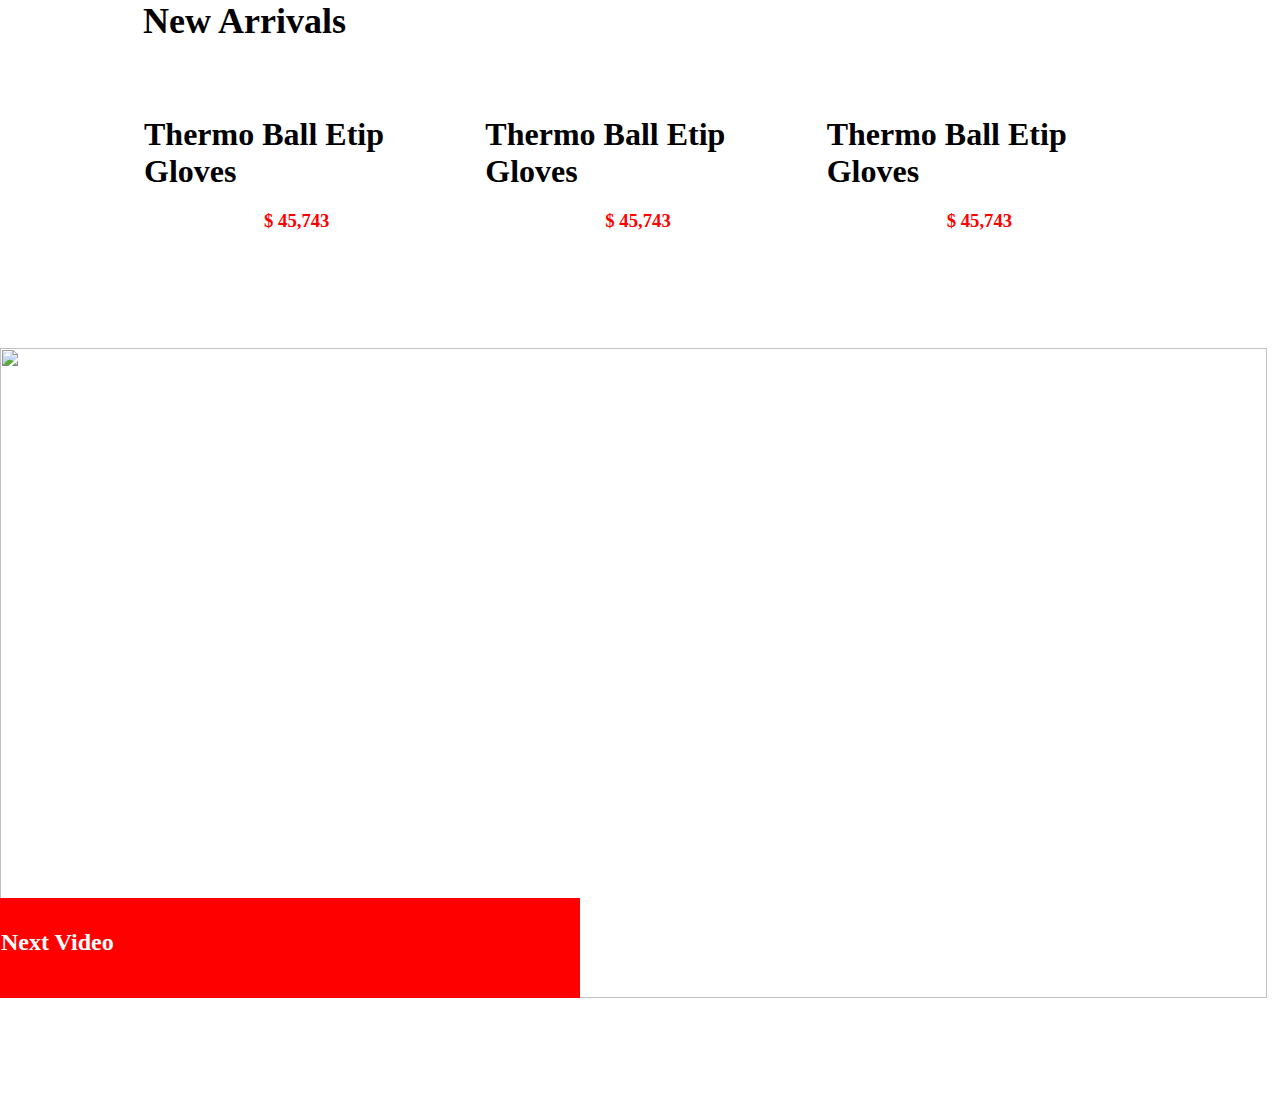
==== assets/html/xadicaa.html @ a2f6dd1e "group task about page" ====
<!DOCTYPE html>
<html lang="en">
<head>
    <meta charset="UTF-8">
    <meta name="viewport" content="width=device-width, initial-scale=1.0">
    <title>Document</title>
    <link rel="stylesheet" href="../css/xadicaa.css">
    <link rel="stylesheet" href="https://cdnjs.cloudflare.com/ajax/libs/font-awesome/6.7.1/css/all.min.css" integrity="sha512-5Hs3dF2AEPkpNAR7UiOHba+lRSJNeM2ECkwxUIxC1Q/FLycGTbNapWXB4tP889k5T5Ju8fs4b1P5z/iB4nMfSQ==" crossorigin="anonymous" referrerpolicy="no-referrer" />
</head>
<body>
    <div class="container">
        <div class="cards">
            <h1 class="text">New Arrivals</h1>
            <div class="row">
                <div class="col-4">
               
            <img class="image" src="https://preview.colorlib.com/theme/timezone/assets/img/gallery/new_product1.png" alt="">
            <h1 class="texts"> Thermo Ball Etip Gloves</h1>
            <h3 class="h3-text">$ 45,743</h3>
                </div>
                <div class="col-4">
                    <img  class="image" src="https://preview.colorlib.com/theme/timezone/assets/img/gallery/new_product2.png" alt="">
                    <h1 class="texts" > Thermo Ball Etip Gloves</h1>
                    <h3 class="h3-text">$ 45,743</h3>
                        </div>
                        <div class="col-4">
                            <img  class="image" src="https://preview.colorlib.com/theme/timezone/assets/img/gallery/new_product3.png" alt="">
                            <h1 class="texts"> Thermo Ball Etip Gloves</h1>
                            <h3 class="h3-text">$ 45,743</h3>
                                </div>
            </div>
        </div>
    </div>




    <div class="cont">
        <div class="about">
            <img class="img-v" src="https://ikincielsaatler.com/wp-content/uploads/2019/12/saat-kasa-capi.jpg" alt="">
             <a href="https://pixabay.com/tr/videos/deniz-g%C3%BCne%C5%9F-manzara-da%C4%9Flar-su-19992/"><i class="fa-brands fa-youtube"></i></a>   
            <a href=""><i class="fa-solid fa-arrow-right"></i></a> 
            <div class="video">
               <h2 class="h2-v">Next Video</h2>
            </div>
             
             
      
        </div>
    </div>
</body>
</html>
---- assets/css/xadicaa.css ----
/* .container {
  max-width: 1200px;
  margin: 0 auto;
} */
* {
    margin: 0;
    padding: 0;
    box-sizing: border-box;
  }
  .container {
    max-width: 80%;
    margin: 0 auto;
  }
  
  .row {
    display: flex;
    flex-wrap: wrap;
  }
  
  .col-1 {
    width: calc(100% / 12 * 1);
    padding: 1rem;
  }
  .col-2 {
    width: calc(100% / 12 * 2);
    padding: 1rem;
  }
  .col-3 {
    width: calc(100% / 12 * 3);
    padding: 1rem;
  }
  .col-4 {
    width: calc(100% / 12 * 4);
    padding: 1rem;
  }
  .col-5 {
    width: calc(100% / 12 * 5);
    padding: 1rem;
  }
  .col-6 {
    width: calc(100% / 12 * 6);
    padding: 1rem;
  }
  .col-7 {
    width: calc(100% / 12 * 7);
    padding: 1rem;
  }
  .col-8 {
    width: calc(100% / 12 * 8);
    padding: 1rem;
  }
  .col-9 {
    width: calc(100% / 12 * 9);
    padding: 1rem;
  }
  .col-10 {
    width: calc(100% / 12 * 10);
    padding: 1rem;
  }
  .col-11 {
    width: calc(100% / 12 * 11);
    padding: 1rem;
  }
  .col-12 {
    width: calc(100% / 12 * 12);
    padding: 1rem;
  }
  
  .p-left-0 {
    padding-left: 0;
  }
  .p-right-0 {
    padding-right: 0;
  }
  
  @media only screen and (max-width: 1023px) {
    .col-md-1 {
      width: calc(100% / 12 * 1);
      padding: 1rem;
    }
    .col-md-2 {
      width: calc(100% / 12 * 2);
      padding: 1rem;
    }
    .col-md-3 {
      width: calc(100% / 12 * 3);
      padding: 1rem;
    }
    .col-md-4 {
      width: calc(100% / 12 * 4);
      padding: 1rem;
    }
    .col-md-5 {
      width: calc(100% / 12 * 5);
      padding: 1rem;
    }
    .col-md-6 {
      width: calc(100% / 12 * 6);
      padding: 1rem;
    }
    .col-md-7 {
      width: calc(100% / 12 * 7);
      padding: 1rem;
    }
    .col-md-8 {
      width: calc(100% / 12 * 8);
      padding: 1rem;
    }
    .col-md-9 {
      width: calc(100% / 12 * 9);
      padding: 1rem;
    }
    .col-md-10 {
      width: calc(100% / 12 * 10);
      padding: 1rem;
    }
    .col-md-11 {
      width: calc(100% / 12 * 11);
      padding: 1rem;
    }
    .col-md-12 {
      width: calc(100% / 12 * 12);
      padding: 1rem;
    }
  
    .p-md-left-0 {
      padding-left: 0;
    }
    .p-md-right-0 {
      padding-right: 0;
    }
  }
  @media only screen and (max-width: 767px) {
    .col-sm-1 {
      width: calc(100% / 12 * 1);
      padding: 1rem;
    }
    .col-sm-2 {
      width: calc(100% / 12 * 2);
      padding: 1rem;
    }
    .col-sm-3 {
      width: calc(100% / 12 * 3);
      padding: 1rem;
    }
    .col-sm-4 {
      width: calc(100% / 12 * 4);
      padding: 1rem;
    }
    .col-sm-5 {
      width: calc(100% / 12 * 5);
      padding: 1rem;
    }
    .col-sm-6 {
      width: calc(100% / 12 * 6);
      padding: 1rem;
    }
    .col-sm-7 {
      width: calc(100% / 12 * 7);
      padding: 1rem;
    }
    .col-sm-8 {
      width: calc(100% / 12 * 8);
      padding: 1rem;
    }
    .col-sm-9 {
      width: calc(100% / 12 * 9);
      padding: 1rem;
    }
    .col-sm-10 {
      width: calc(100% / 12 * 10);
      padding: 1rem;
    }
    .col-sm-11 {
      width: calc(100% / 12 * 11);
      padding: 1rem;
    }
    .col-sm-12 {
      width: calc(100% / 12 * 12);
      padding: 1rem;
    }
  
    .p-sm-left-0 {
      padding-left: 0;
    }
    .p-sm-right-0 {
      padding-right: 0;
    }
  } 
  .h3-text{
    color: red;
    margin-left: 120px;
    margin-top: 20px;
    
  }
  .texts{
    margin-top: 20px;
  }
  .col-4{
    margin-top: 20px;

    
  }
  .text{
    font-size: 36px;
    margin-left: 15px;
  }
   .image:hover{
    transform: scale(1.1);
    

  }
  .image{
    transition: transform 0.3s ease;
    width: 70%;
  }
  .cont{
    width: 100%;
  }
 
  .img-v{
    width: 99.5%;
    height: 650px;
    margin-top: 100px;
    margin-bottom: 100px;
   
  }
  .video{
    border: solid 1px red ;
    background-color: red;
    width: 580px;
    height: 100px;
    position: absolute;

    top:650px;
    color: white;
    
  }
  .about{
 position: relative;
  }
  .fa-solid{
    position: absolute;
    bottom: 160px;
    z-index: 100;
    left: 430px;
    color: white;
    font-size: 20px;
  }
   .h2-v{
    position: absolute;
    top: 30px;
   }

   .fa-brands {
  background-color: transparent;
    font-size: 40px;
    border-radius: 50%;
    position: absolute;
    bottom: 450px;
    z-index: 100;
    right: 1020px;
    color: white;
   }
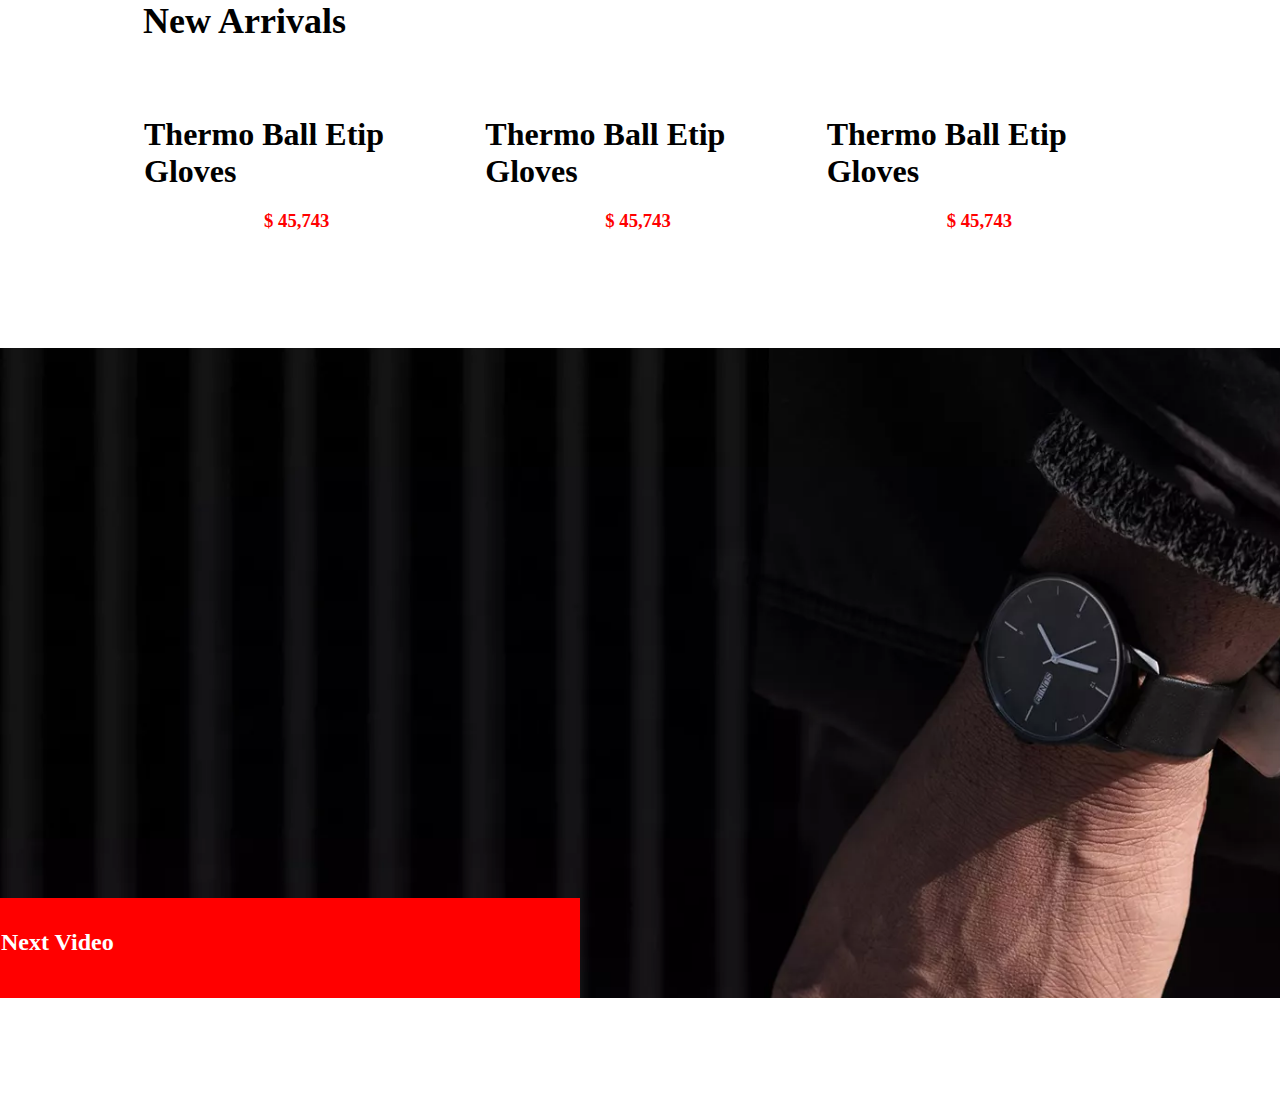
==== commit 1c31668d: "image changed" ====
--- a/assets/html/xadicaa.html
+++ b/assets/html/xadicaa.html
@@ -37,7 +37,7 @@
 
     <div class="cont">
         <div class="about">
-            <img class="img-v" src="https://ikincielsaatler.com/wp-content/uploads/2019/12/saat-kasa-capi.jpg" alt="">
+            <img class="img-v" src="../images/sectin_bg1.png.webp" alt="">
              <a href="https://pixabay.com/tr/videos/deniz-g%C3%BCne%C5%9F-manzara-da%C4%9Flar-su-19992/"><i class="fa-brands fa-youtube"></i></a>   
             <a href=""><i class="fa-solid fa-arrow-right"></i></a> 
             <div class="video">
--- a/assets/css/xadicaa.css
+++ b/assets/css/xadicaa.css
@@ -239,6 +239,11 @@
   .about{
  position: relative;
   }
+
+  .about img{
+    width: 100%;
+    object-fit: cover;
+  }
   .fa-solid{
     position: absolute;
     bottom: 160px;
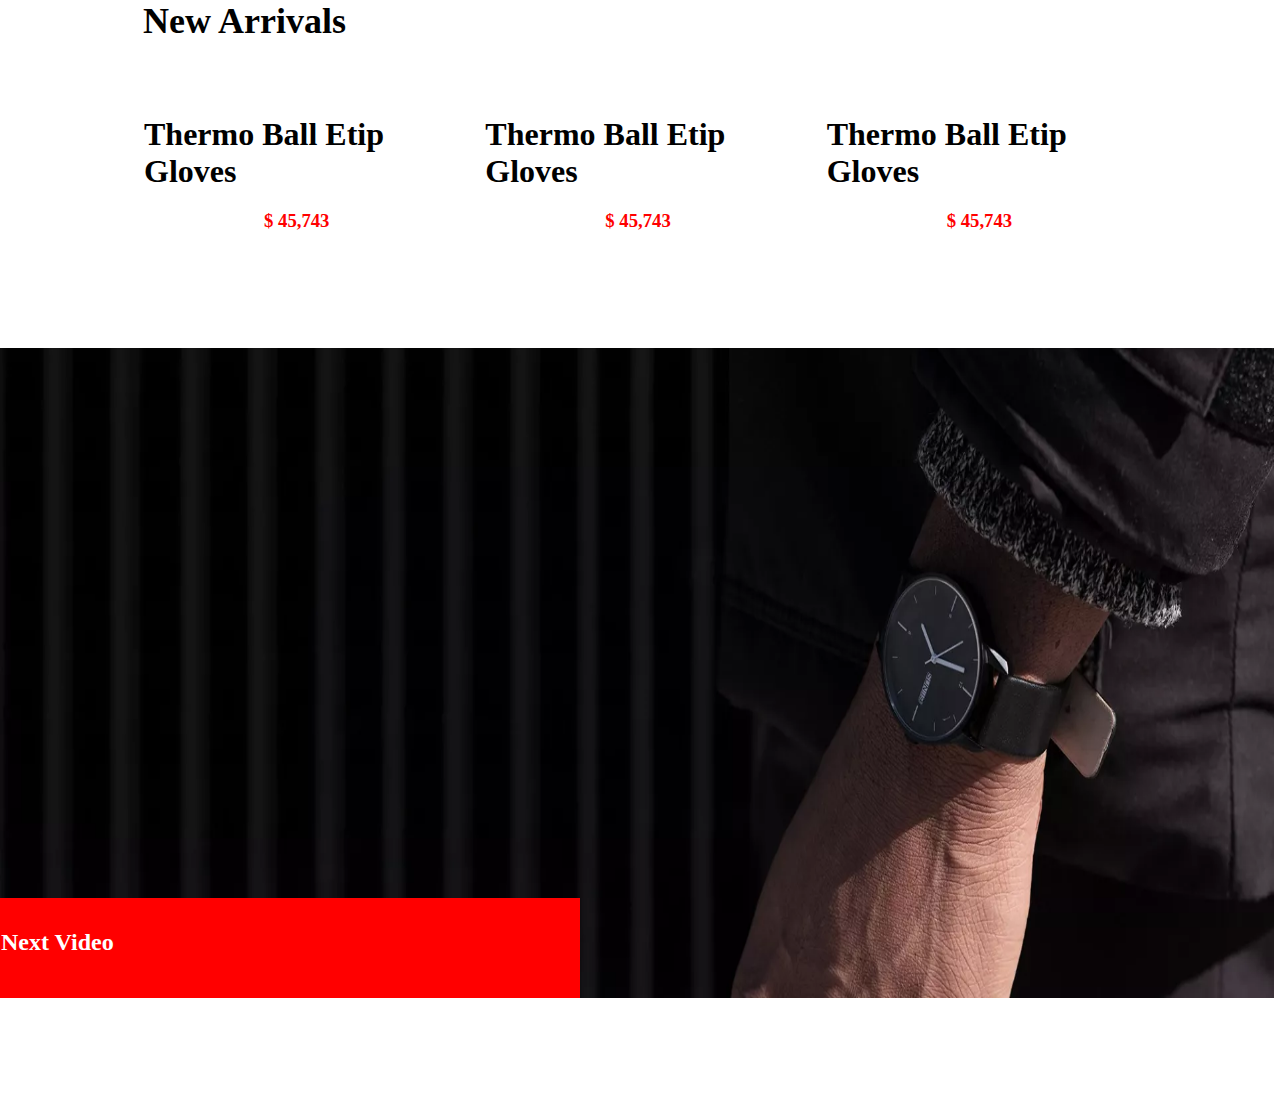
==== commit 8a6af62a: "Merge branch 'xadica' of https://github.com/MZeyneb/team-1 into xadica" ====
--- a/assets/html/xadicaa.html
+++ b/assets/html/xadicaa.html
@@ -38,7 +38,7 @@
     <div class="cont">
         <div class="about">
             <img class="img-v" src="../images/sectin_bg1.png.webp" alt="">
-             <a href="https://pixabay.com/tr/videos/deniz-g%C3%BCne%C5%9F-manzara-da%C4%9Flar-su-19992/"><i class="fa-brands fa-youtube"></i></a>   
+             <a href="https://www.youtube.com/watch?v=KMc6DyEJp04"><i class="fa-solid fa-play"></i></a>   
             <a href=""><i class="fa-solid fa-arrow-right"></i></a> 
             <div class="video">
                <h2 class="h2-v">Next Video</h2>
--- a/assets/css/xadicaa.css
+++ b/assets/css/xadicaa.css
@@ -193,6 +193,11 @@
     margin-top: 20px;
     
   }
+  
+.h2-v{
+  position: absolute;
+  top: 30px;
+ }
   .texts{
     margin-top: 20px;
   }
@@ -239,31 +244,23 @@
   .about{
  position: relative;
   }
-
-  .about img{
-    width: 100%;
-    object-fit: cover;
-  }
   .fa-solid{
     position: absolute;
     bottom: 160px;
     z-index: 100;
-    left: 430px;
+    left: 500px;
     color: white;
     font-size: 20px;
-  }
-   .h2-v{
+ 
+  }
+   .fa-solid.fa-play {
+  background-color: transparent;
+    font-size: 60px;
     position: absolute;
-    top: 30px;
-   }
-
-   .fa-brands {
-  background-color: transparent;
-    font-size: 40px;
-    border-radius: 50%;
-    position: absolute;
+    left: 660px;
     bottom: 450px;
     z-index: 100;
-    right: 1020px;
+  
     color: white;
-   }+   }
+  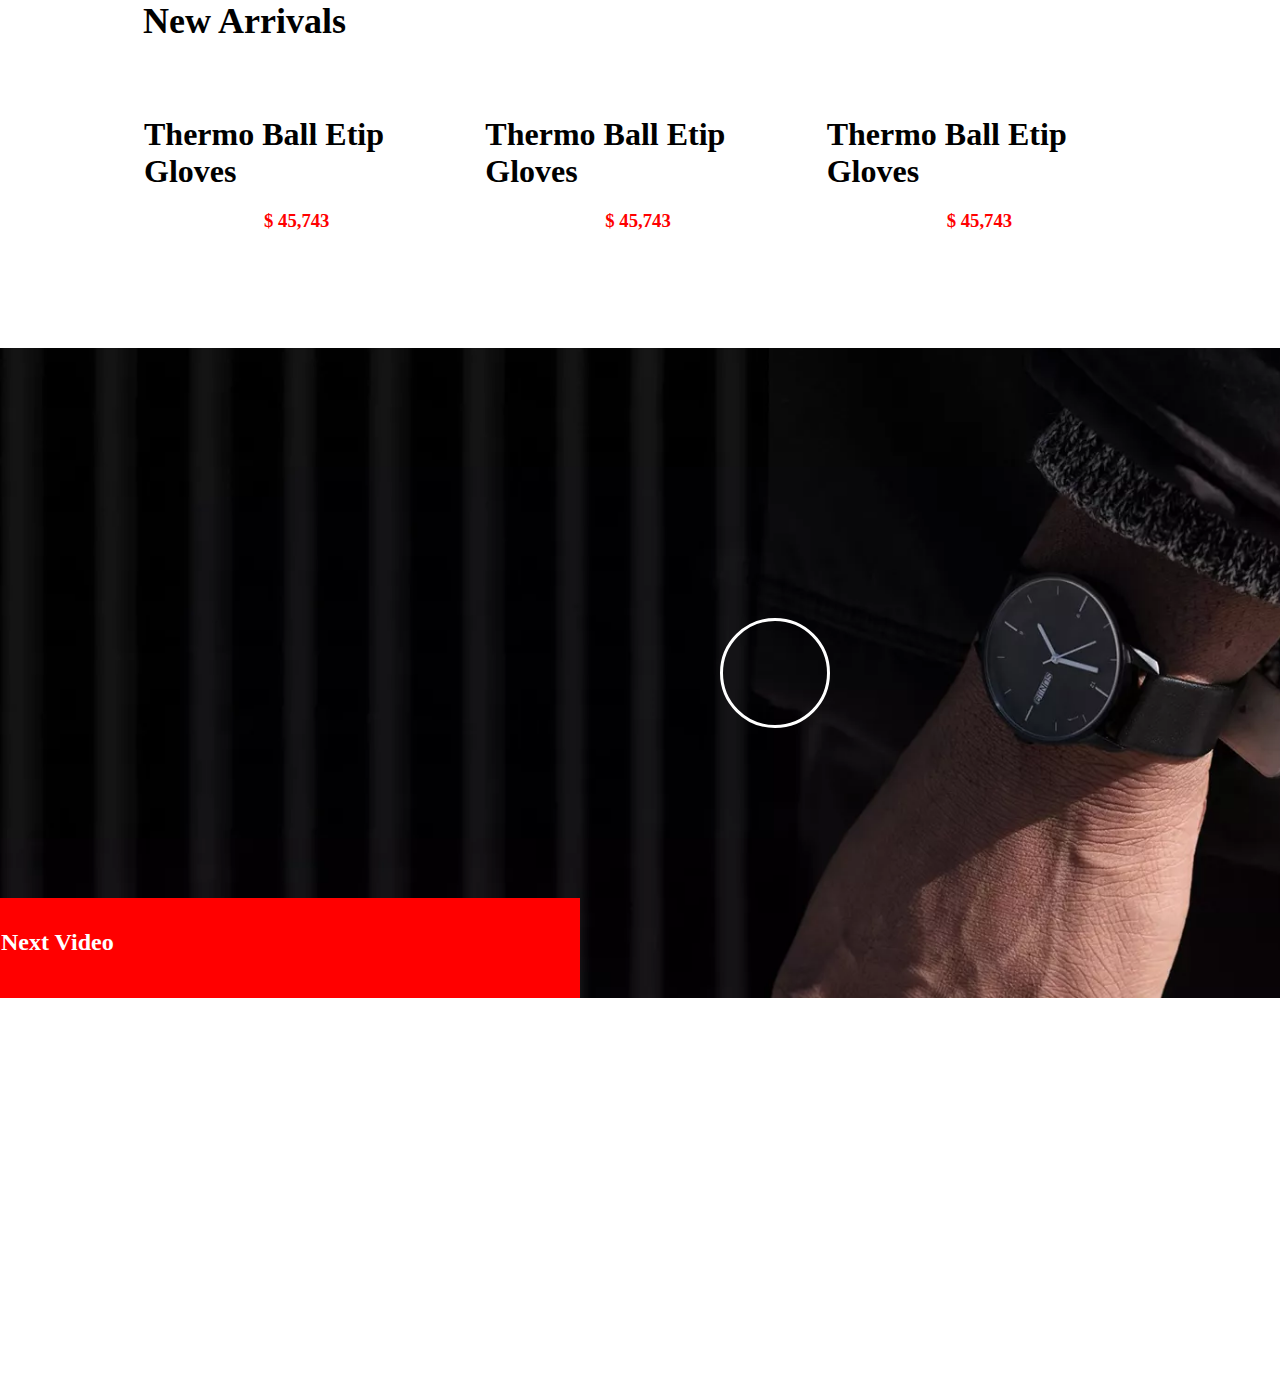
==== commit 92ffdaf9: "changed" ====
--- a/assets/html/xadicaa.html
+++ b/assets/html/xadicaa.html
@@ -39,9 +39,10 @@
         <div class="about">
             <img class="img-v" src="../images/sectin_bg1.png.webp" alt="">
              <a href="https://www.youtube.com/watch?v=KMc6DyEJp04"><i class="fa-solid fa-play"></i></a>   
-            <a href=""><i class="fa-solid fa-arrow-right"></i></a> 
+            
             <div class="video">
                <h2 class="h2-v">Next Video</h2>
+               <i class="fa-solid fa-arrow-right"></i>
             </div>
              
              
--- a/assets/css/xadicaa.css
+++ b/assets/css/xadicaa.css
@@ -3,264 +3,301 @@
   margin: 0 auto;
 } */
 * {
-    margin: 0;
-    padding: 0;
-    box-sizing: border-box;
-  }
-  .container {
-    max-width: 80%;
-    margin: 0 auto;
-  }
+  margin: 0;
+  padding: 0;
+  box-sizing: border-box;
+}
+.container {
+  max-width: 80%;
+  margin: 0 auto;
+}
+
+.row {
+  display: flex;
+  flex-wrap: wrap;
+}
+
+.col-1 {
+  width: calc(100% / 12 * 1);
+  padding: 1rem;
+}
+.col-2 {
+  width: calc(100% / 12 * 2);
+  padding: 1rem;
+}
+.col-3 {
+  width: calc(100% / 12 * 3);
+  padding: 1rem;
+}
+.col-4 {
+  width: calc(100% / 12 * 4);
+  padding: 1rem;
+}
+.col-5 {
+  width: calc(100% / 12 * 5);
+  padding: 1rem;
+}
+.col-6 {
+  width: calc(100% / 12 * 6);
+  padding: 1rem;
+}
+.col-7 {
+  width: calc(100% / 12 * 7);
+  padding: 1rem;
+}
+.col-8 {
+  width: calc(100% / 12 * 8);
+  padding: 1rem;
+}
+.col-9 {
+  width: calc(100% / 12 * 9);
+  padding: 1rem;
+}
+.col-10 {
+  width: calc(100% / 12 * 10);
+  padding: 1rem;
+}
+.col-11 {
+  width: calc(100% / 12 * 11);
+  padding: 1rem;
+}
+.col-12 {
+  width: calc(100% / 12 * 12);
+  padding: 1rem;
+}
+
+.p-left-0 {
+  padding-left: 0;
+}
+.p-right-0 {
+  padding-right: 0;
+}
+
+@media only screen and (max-width: 1023px) {
+  .col-md-1 {
+    width: calc(100% / 12 * 1);
+    padding: 1rem;
+  }
+  .col-md-2 {
+    width: calc(100% / 12 * 2);
+    padding: 1rem;
+  }
+  .col-md-3 {
+    width: calc(100% / 12 * 3);
+    padding: 1rem;
+  }
+  .col-md-4 {
+    width: calc(100% / 12 * 4);
+    padding: 1rem;
+  }
+  .col-md-5 {
+    width: calc(100% / 12 * 5);
+    padding: 1rem;
+  }
+  .col-md-6 {
+    width: calc(100% / 12 * 6);
+    padding: 1rem;
+  }
+  .col-md-7 {
+    width: calc(100% / 12 * 7);
+    padding: 1rem;
+  }
+  .col-md-8 {
+    width: calc(100% / 12 * 8);
+    padding: 1rem;
+  }
+  .col-md-9 {
+    width: calc(100% / 12 * 9);
+    padding: 1rem;
+  }
+  .col-md-10 {
+    width: calc(100% / 12 * 10);
+    padding: 1rem;
+  }
+  .col-md-11 {
+    width: calc(100% / 12 * 11);
+    padding: 1rem;
+  }
+  .col-md-12 {
+    width: calc(100% / 12 * 12);
+    padding: 1rem;
+  }
+
+  .p-md-left-0 {
+    padding-left: 0;
+  }
+  .p-md-right-0 {
+    padding-right: 0;
+  }
+}
+@media only screen and (max-width: 767px) {
+  .col-sm-1 {
+    width: calc(100% / 12 * 1);
+    padding: 1rem;
+  }
+  .col-sm-2 {
+    width: calc(100% / 12 * 2);
+    padding: 1rem;
+  }
+  .col-sm-3 {
+    width: calc(100% / 12 * 3);
+    padding: 1rem;
+  }
+  .col-sm-4 {
+    width: calc(100% / 12 * 4);
+    padding: 1rem;
+  }
+  .col-sm-5 {
+    width: calc(100% / 12 * 5);
+    padding: 1rem;
+  }
+  .col-sm-6 {
+    width: calc(100% / 12 * 6);
+    padding: 1rem;
+  }
+  .col-sm-7 {
+    width: calc(100% / 12 * 7);
+    padding: 1rem;
+  }
+  .col-sm-8 {
+    width: calc(100% / 12 * 8);
+    padding: 1rem;
+  }
+  .col-sm-9 {
+    width: calc(100% / 12 * 9);
+    padding: 1rem;
+  }
+  .col-sm-10 {
+    width: calc(100% / 12 * 10);
+    padding: 1rem;
+  }
+  .col-sm-11 {
+    width: calc(100% / 12 * 11);
+    padding: 1rem;
+  }
+  .col-sm-12 {
+    width: calc(100% / 12 * 12);
+    padding: 1rem;
+  }
+
+  .p-sm-left-0 {
+    padding-left: 0;
+  }
+  .p-sm-right-0 {
+    padding-right: 0;
+  }
+} 
+.h3-text{
+  color: red;
+  margin-left: 120px;
+  margin-top: 20px;
   
-  .row {
-    display: flex;
-    flex-wrap: wrap;
-  }
+}
+.texts{
+  margin-top: 20px;
+}
+.col-4{
+  margin-top: 20px;
+
   
-  .col-1 {
-    width: calc(100% / 12 * 1);
-    padding: 1rem;
-  }
-  .col-2 {
-    width: calc(100% / 12 * 2);
-    padding: 1rem;
-  }
-  .col-3 {
-    width: calc(100% / 12 * 3);
-    padding: 1rem;
-  }
-  .col-4 {
-    width: calc(100% / 12 * 4);
-    padding: 1rem;
-  }
-  .col-5 {
-    width: calc(100% / 12 * 5);
-    padding: 1rem;
-  }
-  .col-6 {
-    width: calc(100% / 12 * 6);
-    padding: 1rem;
-  }
-  .col-7 {
-    width: calc(100% / 12 * 7);
-    padding: 1rem;
-  }
-  .col-8 {
-    width: calc(100% / 12 * 8);
-    padding: 1rem;
-  }
-  .col-9 {
-    width: calc(100% / 12 * 9);
-    padding: 1rem;
-  }
-  .col-10 {
-    width: calc(100% / 12 * 10);
-    padding: 1rem;
-  }
-  .col-11 {
-    width: calc(100% / 12 * 11);
-    padding: 1rem;
-  }
-  .col-12 {
-    width: calc(100% / 12 * 12);
-    padding: 1rem;
-  }
+}
+.text{
+  font-size: 36px;
+  margin-left: 15px;
+}
+ .image:hover{
+  transform: scale(1.1);
   
-  .p-left-0 {
-    padding-left: 0;
-  }
-  .p-right-0 {
-    padding-right: 0;
-  }
+
+}
+.image{
+  transition: transform 0.3s ease;
+  width: 70%;
+}
+.cont{
+  width: 100%;
+}
+
+.img-v{
+  width: 99.5%;
+  height: 650px;
+  margin-top: 100px;
+  margin-bottom: 100px;
+ 
+}
+.video{
+  border: solid 1px red ;
+  background-color: red;
+  width: 580px;
+  height: 100px;
+  position: absolute;
+
+  top:650px;
+  color: white;
   
-  @media only screen and (max-width: 1023px) {
-    .col-md-1 {
-      width: calc(100% / 12 * 1);
-      padding: 1rem;
-    }
-    .col-md-2 {
-      width: calc(100% / 12 * 2);
-      padding: 1rem;
-    }
-    .col-md-3 {
-      width: calc(100% / 12 * 3);
-      padding: 1rem;
-    }
-    .col-md-4 {
-      width: calc(100% / 12 * 4);
-      padding: 1rem;
-    }
-    .col-md-5 {
-      width: calc(100% / 12 * 5);
-      padding: 1rem;
-    }
-    .col-md-6 {
-      width: calc(100% / 12 * 6);
-      padding: 1rem;
-    }
-    .col-md-7 {
-      width: calc(100% / 12 * 7);
-      padding: 1rem;
-    }
-    .col-md-8 {
-      width: calc(100% / 12 * 8);
-      padding: 1rem;
-    }
-    .col-md-9 {
-      width: calc(100% / 12 * 9);
-      padding: 1rem;
-    }
-    .col-md-10 {
-      width: calc(100% / 12 * 10);
-      padding: 1rem;
-    }
-    .col-md-11 {
-      width: calc(100% / 12 * 11);
-      padding: 1rem;
-    }
-    .col-md-12 {
-      width: calc(100% / 12 * 12);
-      padding: 1rem;
-    }
-  
-    .p-md-left-0 {
-      padding-left: 0;
-    }
-    .p-md-right-0 {
-      padding-right: 0;
-    }
-  }
-  @media only screen and (max-width: 767px) {
-    .col-sm-1 {
-      width: calc(100% / 12 * 1);
-      padding: 1rem;
-    }
-    .col-sm-2 {
-      width: calc(100% / 12 * 2);
-      padding: 1rem;
-    }
-    .col-sm-3 {
-      width: calc(100% / 12 * 3);
-      padding: 1rem;
-    }
-    .col-sm-4 {
-      width: calc(100% / 12 * 4);
-      padding: 1rem;
-    }
-    .col-sm-5 {
-      width: calc(100% / 12 * 5);
-      padding: 1rem;
-    }
-    .col-sm-6 {
-      width: calc(100% / 12 * 6);
-      padding: 1rem;
-    }
-    .col-sm-7 {
-      width: calc(100% / 12 * 7);
-      padding: 1rem;
-    }
-    .col-sm-8 {
-      width: calc(100% / 12 * 8);
-      padding: 1rem;
-    }
-    .col-sm-9 {
-      width: calc(100% / 12 * 9);
-      padding: 1rem;
-    }
-    .col-sm-10 {
-      width: calc(100% / 12 * 10);
-      padding: 1rem;
-    }
-    .col-sm-11 {
-      width: calc(100% / 12 * 11);
-      padding: 1rem;
-    }
-    .col-sm-12 {
-      width: calc(100% / 12 * 12);
-      padding: 1rem;
-    }
-  
-    .p-sm-left-0 {
-      padding-left: 0;
-    }
-    .p-sm-right-0 {
-      padding-right: 0;
-    }
-  } 
-  .h3-text{
-    color: red;
-    margin-left: 120px;
-    margin-top: 20px;
-    
-  }
-  
-.h2-v{
+}
+
+.video i{
+  position: absolute;
+  color: white;
+  z-index: 1000;
+  top: 20px;
+  right: 20px;
+}
+.about{
+position: relative;
+}
+
+.about img{
+  width: 100%;
+  object-fit: cover;
+}
+.fa-solid{
+  position: absolute;
+  bottom: 160px;
+  z-index: 100;
+  left: 430px;
+  color: white;
+  font-size: 20px;
+}
+ .h2-v{
   position: absolute;
   top: 30px;
  }
-  .texts{
-    margin-top: 20px;
-  }
-  .col-4{
-    margin-top: 20px;
-
-    
-  }
-  .text{
-    font-size: 36px;
-    margin-left: 15px;
-  }
-   .image:hover{
-    transform: scale(1.1);
-    
-
-  }
-  .image{
-    transition: transform 0.3s ease;
-    width: 70%;
-  }
-  .cont{
-    width: 100%;
-  }
- 
-  .img-v{
-    width: 99.5%;
-    height: 650px;
-    margin-top: 100px;
-    margin-bottom: 100px;
-   
-  }
-  .video{
-    border: solid 1px red ;
-    background-color: red;
-    width: 580px;
-    height: 100px;
-    position: absolute;
-
-    top:650px;
-    color: white;
-    
-  }
-  .about{
- position: relative;
-  }
-  .fa-solid{
-    position: absolute;
-    bottom: 160px;
-    z-index: 100;
-    left: 500px;
-    color: white;
-    font-size: 20px;
- 
-  }
-   .fa-solid.fa-play {
+
+ .fa-brands {
+background-color: transparent;
+  font-size: 40px;
+  border-radius: 50%;
+  position: absolute;
+  bottom: 450px;
+  z-index: 100;
+  right: 1020px;
+  color: white;
+ }
+.about{
+  display: flex;
+}
+ .about i{
+  position: absolute;
+  top: 370px;
+  left: 720px;
+  font-size: 40px;
   background-color: transparent;
-    font-size: 60px;
-    position: absolute;
-    left: 660px;
-    bottom: 450px;
-    z-index: 100;
-  
-    color: white;
-   }
-  +  height: 110px;
+  width: 110px;
+  border-radius: 50%;
+  border: 3px solid white;
+  display: flex;
+  justify-content: center;
+  align-items: center;
+  transition: 0.3s;
+ }
+
+ .about i:hover{
+  background-color: white;
+  color: #fe2122;
+ }
+
+
+
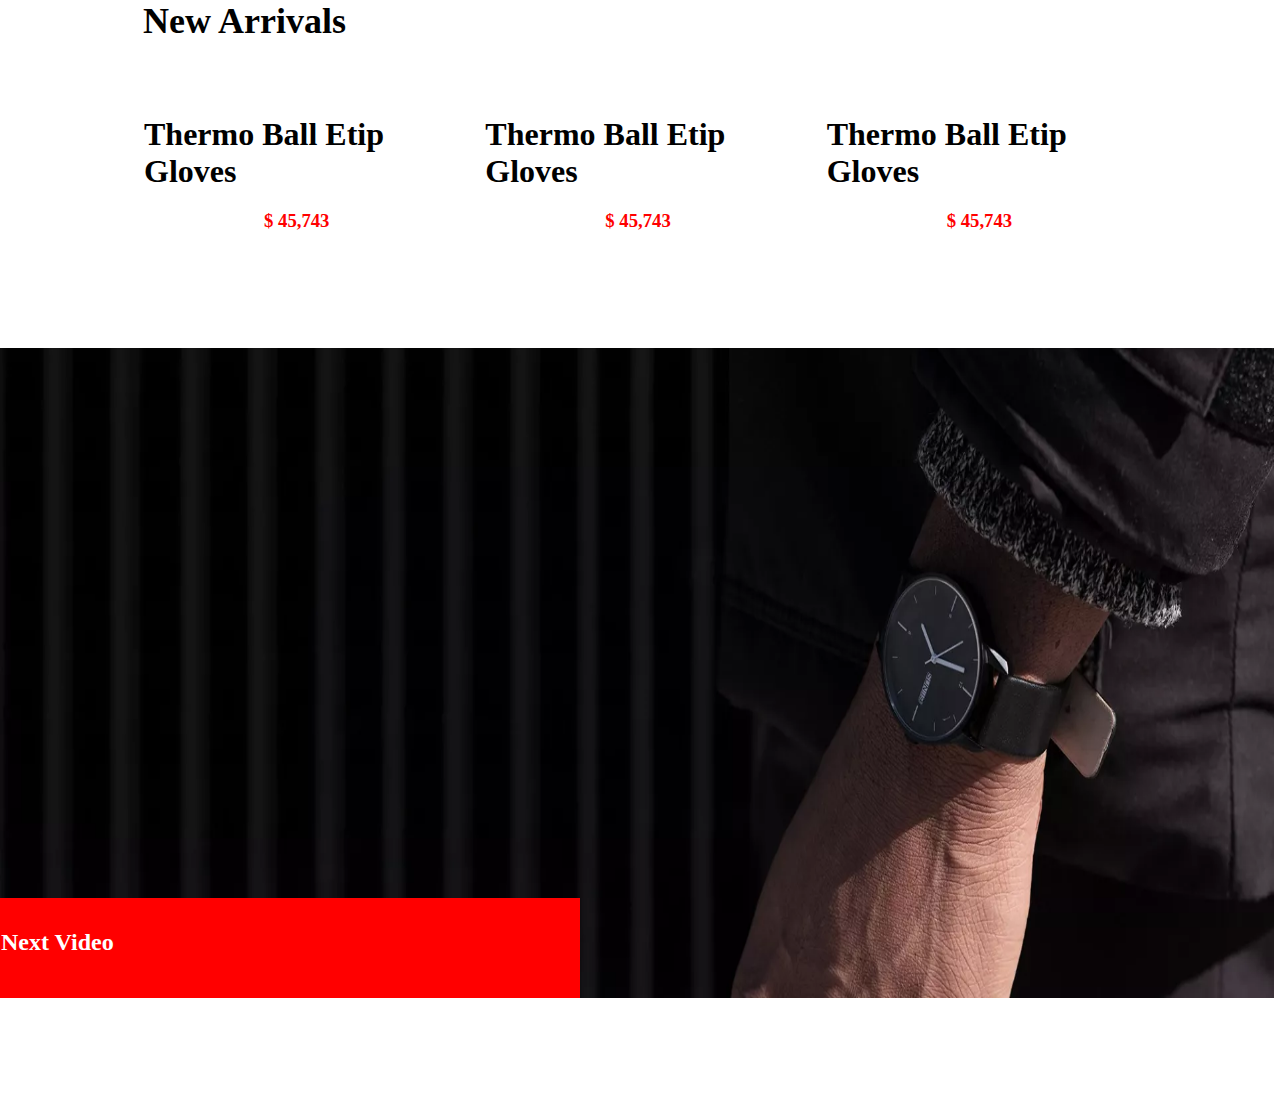
==== commit 0cc5bcec: "end change" ====
--- a/assets/html/xadicaa.html
+++ b/assets/html/xadicaa.html
@@ -42,7 +42,7 @@
             
             <div class="video">
                <h2 class="h2-v">Next Video</h2>
-               <i class="fa-solid fa-arrow-right"></i>
+              <a href="https://www.bing.com/ck/a?!&&p=53efcf45f618ec5c5348f270196a3e53b9a0792dc1ef0200d9c3589dec19c709JmltdHM9MTczMjc1MjAwMA&ptn=3&ver=2&hsh=4&fclid=005ede23-ffea-63a1-3401-cb30febd62c1&u=a1L3ZpZGVvcy9yaXZlcnZpZXcvcmVsYXRlZHZpZGVvP3E9bWFuemFyYSt2aWRlbyZtaWQ9RjQ0MDY2MzE0NTIyNzk0REQ5QzlGNDQwNjYzMTQ1MjI3OTRERDlDOSZGT1JNPVZJUkU&ntb=1"><i class="fa-solid fa-arrow-right"></i></a> 
             </div>
              
              
--- a/assets/css/xadicaa.css
+++ b/assets/css/xadicaa.css
@@ -3,301 +3,310 @@
   margin: 0 auto;
 } */
 * {
-  margin: 0;
-  padding: 0;
-  box-sizing: border-box;
-}
-.container {
-  max-width: 80%;
-  margin: 0 auto;
-}
-
-.row {
-  display: flex;
-  flex-wrap: wrap;
-}
-
-.col-1 {
-  width: calc(100% / 12 * 1);
-  padding: 1rem;
-}
-.col-2 {
-  width: calc(100% / 12 * 2);
-  padding: 1rem;
-}
-.col-3 {
-  width: calc(100% / 12 * 3);
-  padding: 1rem;
-}
-.col-4 {
-  width: calc(100% / 12 * 4);
-  padding: 1rem;
-}
-.col-5 {
-  width: calc(100% / 12 * 5);
-  padding: 1rem;
-}
-.col-6 {
-  width: calc(100% / 12 * 6);
-  padding: 1rem;
-}
-.col-7 {
-  width: calc(100% / 12 * 7);
-  padding: 1rem;
-}
-.col-8 {
-  width: calc(100% / 12 * 8);
-  padding: 1rem;
-}
-.col-9 {
-  width: calc(100% / 12 * 9);
-  padding: 1rem;
-}
-.col-10 {
-  width: calc(100% / 12 * 10);
-  padding: 1rem;
-}
-.col-11 {
-  width: calc(100% / 12 * 11);
-  padding: 1rem;
-}
-.col-12 {
-  width: calc(100% / 12 * 12);
-  padding: 1rem;
-}
-
-.p-left-0 {
-  padding-left: 0;
-}
-.p-right-0 {
-  padding-right: 0;
-}
-
-@media only screen and (max-width: 1023px) {
-  .col-md-1 {
+    margin: 0;
+    padding: 0;
+    box-sizing: border-box;
+  }
+  .container {
+    max-width: 80%;
+    margin: 0 auto;
+  }
+  
+  .row {
+    display: flex;
+    flex-wrap: wrap;
+  }
+  
+  .col-1 {
     width: calc(100% / 12 * 1);
     padding: 1rem;
   }
-  .col-md-2 {
+  .col-2 {
     width: calc(100% / 12 * 2);
     padding: 1rem;
   }
-  .col-md-3 {
+  .col-3 {
     width: calc(100% / 12 * 3);
     padding: 1rem;
   }
-  .col-md-4 {
+  .col-4 {
     width: calc(100% / 12 * 4);
     padding: 1rem;
   }
-  .col-md-5 {
+  .col-5 {
     width: calc(100% / 12 * 5);
     padding: 1rem;
   }
-  .col-md-6 {
+  .col-6 {
     width: calc(100% / 12 * 6);
     padding: 1rem;
   }
-  .col-md-7 {
+  .col-7 {
     width: calc(100% / 12 * 7);
     padding: 1rem;
   }
-  .col-md-8 {
+  .col-8 {
     width: calc(100% / 12 * 8);
     padding: 1rem;
   }
-  .col-md-9 {
+  .col-9 {
     width: calc(100% / 12 * 9);
     padding: 1rem;
   }
-  .col-md-10 {
+  .col-10 {
     width: calc(100% / 12 * 10);
     padding: 1rem;
   }
-  .col-md-11 {
+  .col-11 {
     width: calc(100% / 12 * 11);
     padding: 1rem;
   }
-  .col-md-12 {
+  .col-12 {
     width: calc(100% / 12 * 12);
     padding: 1rem;
   }
-
-  .p-md-left-0 {
+  
+  .p-left-0 {
     padding-left: 0;
   }
-  .p-md-right-0 {
+  .p-right-0 {
     padding-right: 0;
   }
-}
-@media only screen and (max-width: 767px) {
-  .col-sm-1 {
-    width: calc(100% / 12 * 1);
-    padding: 1rem;
-  }
-  .col-sm-2 {
-    width: calc(100% / 12 * 2);
-    padding: 1rem;
-  }
-  .col-sm-3 {
-    width: calc(100% / 12 * 3);
-    padding: 1rem;
-  }
-  .col-sm-4 {
-    width: calc(100% / 12 * 4);
-    padding: 1rem;
-  }
-  .col-sm-5 {
-    width: calc(100% / 12 * 5);
-    padding: 1rem;
-  }
-  .col-sm-6 {
-    width: calc(100% / 12 * 6);
-    padding: 1rem;
-  }
-  .col-sm-7 {
-    width: calc(100% / 12 * 7);
-    padding: 1rem;
-  }
-  .col-sm-8 {
-    width: calc(100% / 12 * 8);
-    padding: 1rem;
-  }
-  .col-sm-9 {
-    width: calc(100% / 12 * 9);
-    padding: 1rem;
-  }
-  .col-sm-10 {
-    width: calc(100% / 12 * 10);
-    padding: 1rem;
-  }
-  .col-sm-11 {
-    width: calc(100% / 12 * 11);
-    padding: 1rem;
-  }
-  .col-sm-12 {
-    width: calc(100% / 12 * 12);
-    padding: 1rem;
-  }
-
-  .p-sm-left-0 {
-    padding-left: 0;
-  }
-  .p-sm-right-0 {
-    padding-right: 0;
-  }
-} 
-.h3-text{
-  color: red;
-  margin-left: 120px;
-  margin-top: 20px;
-  
-}
-.texts{
-  margin-top: 20px;
-}
-.col-4{
-  margin-top: 20px;
-
-  
-}
-.text{
-  font-size: 36px;
-  margin-left: 15px;
-}
- .image:hover{
-  transform: scale(1.1);
-  
-
-}
-.image{
-  transition: transform 0.3s ease;
-  width: 70%;
-}
-.cont{
-  width: 100%;
-}
-
-.img-v{
-  width: 99.5%;
-  height: 650px;
-  margin-top: 100px;
-  margin-bottom: 100px;
- 
-}
-.video{
-  border: solid 1px red ;
-  background-color: red;
-  width: 580px;
-  height: 100px;
-  position: absolute;
-
-  top:650px;
-  color: white;
-  
-}
-
-.video i{
-  position: absolute;
-  color: white;
-  z-index: 1000;
-  top: 20px;
-  right: 20px;
-}
-.about{
-position: relative;
-}
-
-.about img{
-  width: 100%;
-  object-fit: cover;
-}
-.fa-solid{
-  position: absolute;
-  bottom: 160px;
-  z-index: 100;
-  left: 430px;
-  color: white;
-  font-size: 20px;
-}
- .h2-v{
+  
+  @media only screen and (max-width: 1023px) {
+    .col-md-1 {
+      width: calc(100% / 12 * 1);
+      padding: 1rem;
+    }
+    .col-md-2 {
+      width: calc(100% / 12 * 2);
+      padding: 1rem;
+    }
+    .col-md-3 {
+      width: calc(100% / 12 * 3);
+      padding: 1rem;
+    }
+    .col-md-4 {
+      width: calc(100% / 12 * 4);
+      padding: 1rem;
+    }
+    .col-md-5 {
+      width: calc(100% / 12 * 5);
+      padding: 1rem;
+    }
+    .col-md-6 {
+      width: calc(100% / 12 * 6);
+      padding: 1rem;
+    }
+    .col-md-7 {
+      width: calc(100% / 12 * 7);
+      padding: 1rem;
+    }
+    .col-md-8 {
+      width: calc(100% / 12 * 8);
+      padding: 1rem;
+    }
+    .col-md-9 {
+      width: calc(100% / 12 * 9);
+      padding: 1rem;
+    }
+    .col-md-10 {
+      width: calc(100% / 12 * 10);
+      padding: 1rem;
+    }
+    .col-md-11 {
+      width: calc(100% / 12 * 11);
+      padding: 1rem;
+    }
+    .col-md-12 {
+      width: calc(100% / 12 * 12);
+      padding: 1rem;
+    }
+  
+    .p-md-left-0 {
+      padding-left: 0;
+    }
+    .p-md-right-0 {
+      padding-right: 0;
+    }
+  }
+  @media only screen and (max-width: 767px) {
+    .col-sm-1 {
+      width: calc(100% / 12 * 1);
+      padding: 1rem;
+    }
+    .col-sm-2 {
+      width: calc(100% / 12 * 2);
+      padding: 1rem;
+    }
+    .col-sm-3 {
+      width: calc(100% / 12 * 3);
+      padding: 1rem;
+    }
+    .col-sm-4 {
+      width: calc(100% / 12 * 4);
+      padding: 1rem;
+    }
+    .col-sm-5 {
+      width: calc(100% / 12 * 5);
+      padding: 1rem;
+    }
+    .col-sm-6 {
+      width: calc(100% / 12 * 6);
+      padding: 1rem;
+    }
+    .col-sm-7 {
+      width: calc(100% / 12 * 7);
+      padding: 1rem;
+    }
+    .col-sm-8 {
+      width: calc(100% / 12 * 8);
+      padding: 1rem;
+    }
+    .col-sm-9 {
+      width: calc(100% / 12 * 9);
+      padding: 1rem;
+    }
+    .col-sm-10 {
+      width: calc(100% / 12 * 10);
+      padding: 1rem;
+    }
+    .col-sm-11 {
+      width: calc(100% / 12 * 11);
+      padding: 1rem;
+    }
+    .col-sm-12 {
+      width: calc(100% / 12 * 12);
+      padding: 1rem;
+    }
+  
+    .p-sm-left-0 {
+      padding-left: 0;
+    }
+    .p-sm-right-0 {
+      padding-right: 0;
+    }
+  } 
+  .h3-text{
+    color: red;
+    margin-left: 120px;
+    margin-top: 20px;
+    
+  }
+  
+.h2-v{
   position: absolute;
   top: 30px;
  }
-
- .fa-brands {
-background-color: transparent;
-  font-size: 40px;
-  border-radius: 50%;
-  position: absolute;
-  bottom: 450px;
-  z-index: 100;
-  right: 1020px;
-  color: white;
- }
-.about{
-  display: flex;
+  .texts{
+    margin-top: 20px;
+  }
+  .col-4{
+    margin-top: 20px;
+
+    
+  }
+  .text{
+    font-size: 36px;
+    margin-left: 15px;
+  }
+   .image:hover{
+    transform: scale(1.1);
+    
+
+  }
+  .image{
+    transition: transform 0.3s ease;
+    width: 70%;
+  }
+  .cont{
+    width: 100%;
+  }
+ 
+  .img-v{
+    width: 99.5%;
+    height: 650px;
+    margin-top: 100px;
+    margin-bottom: 100px;
+   
+  }
+  .video{
+    border: solid 1px red ;
+    background-color: red;
+    width: 580px;
+    height: 100px;
+    position: absolute;
+
+    top:650px;
+    color: white;
+    
+  }
+  .about{
+ position: relative;
+  }
+  .fa-arrow-right{
+    position: absolute;
+     bottom: 50px;
+    z-index: 100;
+    left: 500px;
+    color: white;
+    font-size: 20px;
+ 
+  }
+   .fa-solid.fa-play {
+  background-color: transparent;
+    font-size: 60px;
+    position: absolute;
+    left: 660px;
+    bottom: 410px;
+    z-index: 100;
+  
+    color: white;
+   }
+   @media only screen and (max-width: 1024px) {
+    .col-4 {
+        width: calc(50% - 20px); 
+    }
+
+    .video {
+        width: 200px;
+        height: 70px;
+    }
+
+    .fa-play {
+        font-size: 50px;
+    }
+    .fa-arrow-right{
+      position: relative;
+      left: 150px;
+      top: 30px;
+    }
+
+    .h3-text {
+        font-size: 16px;
+        ;
+       
+    }
 }
- .about i{
-  position: absolute;
-  top: 370px;
-  left: 720px;
-  font-size: 40px;
-  background-color: transparent;
-  height: 110px;
-  width: 110px;
-  border-radius: 50%;
-  border: 3px solid white;
-  display: flex;
-  justify-content: center;
-  align-items: center;
-  transition: 0.3s;
- }
-
- .about i:hover{
-  background-color: white;
-  color: #fe2122;
- }
-
-
-
+
+
+@media only screen and (max-width: 767px) {
+    .col-4 {
+        width: 100%; 
+    }
+
+    .video {
+        width: 180px;
+        height: 60px;
+    }
+
+    .fa-play {
+        font-size: 40px;
+  
+    }
+
+    .h3-text {
+        font-size: 14px;
+    }
+}
+  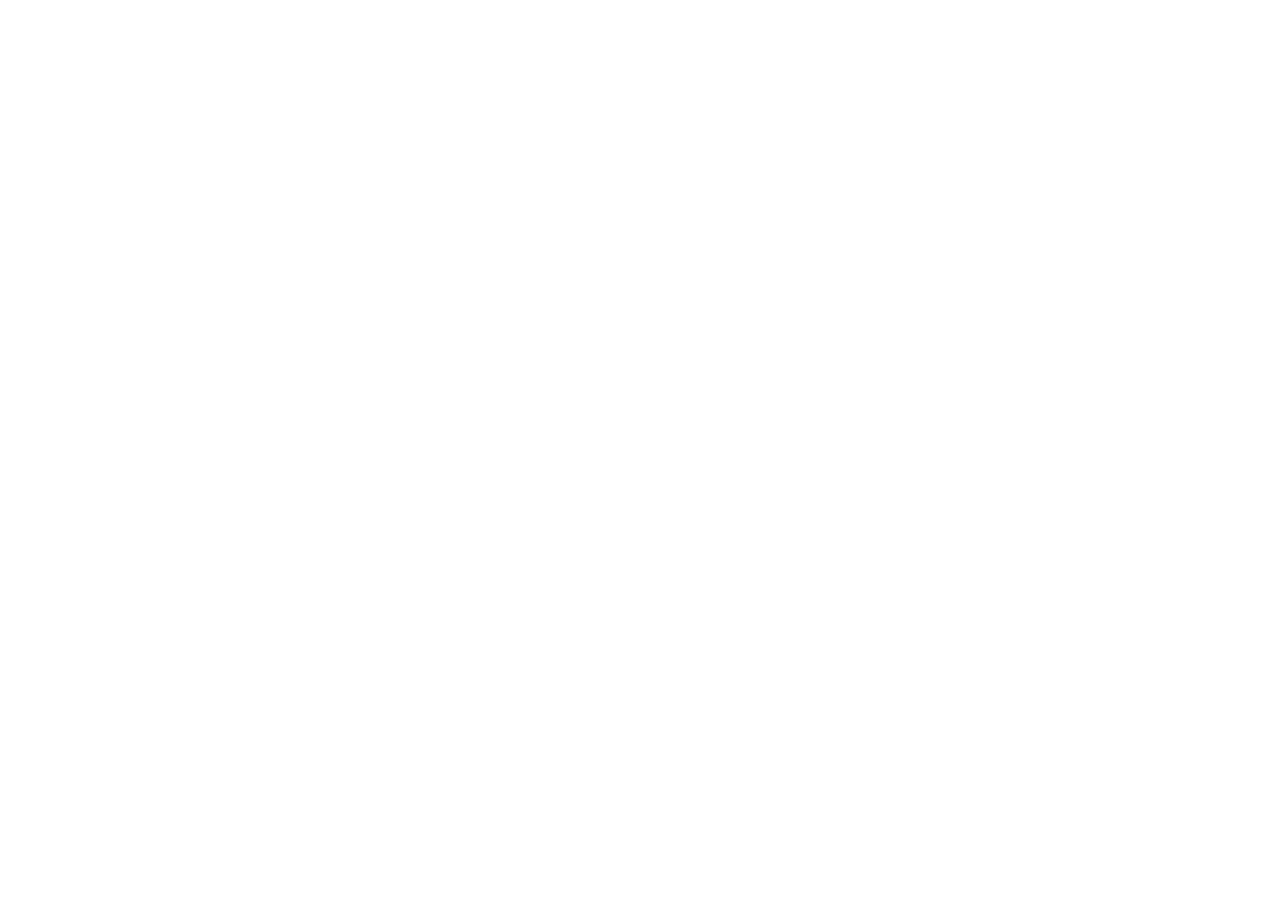
==== commit e38c16a6: "all done!" ====
--- a/assets/html/xadicaa.html
+++ b/assets/html/xadicaa.html
@@ -8,46 +8,11 @@
     <link rel="stylesheet" href="https://cdnjs.cloudflare.com/ajax/libs/font-awesome/6.7.1/css/all.min.css" integrity="sha512-5Hs3dF2AEPkpNAR7UiOHba+lRSJNeM2ECkwxUIxC1Q/FLycGTbNapWXB4tP889k5T5Ju8fs4b1P5z/iB4nMfSQ==" crossorigin="anonymous" referrerpolicy="no-referrer" />
 </head>
 <body>
-    <div class="container">
-        <div class="cards">
-            <h1 class="text">New Arrivals</h1>
-            <div class="row">
-                <div class="col-4">
-               
-            <img class="image" src="https://preview.colorlib.com/theme/timezone/assets/img/gallery/new_product1.png" alt="">
-            <h1 class="texts"> Thermo Ball Etip Gloves</h1>
-            <h3 class="h3-text">$ 45,743</h3>
-                </div>
-                <div class="col-4">
-                    <img  class="image" src="https://preview.colorlib.com/theme/timezone/assets/img/gallery/new_product2.png" alt="">
-                    <h1 class="texts" > Thermo Ball Etip Gloves</h1>
-                    <h3 class="h3-text">$ 45,743</h3>
-                        </div>
-                        <div class="col-4">
-                            <img  class="image" src="https://preview.colorlib.com/theme/timezone/assets/img/gallery/new_product3.png" alt="">
-                            <h1 class="texts"> Thermo Ball Etip Gloves</h1>
-                            <h3 class="h3-text">$ 45,743</h3>
-                                </div>
-            </div>
-        </div>
-    </div>
+    
 
 
 
 
-    <div class="cont">
-        <div class="about">
-            <img class="img-v" src="../images/sectin_bg1.png.webp" alt="">
-             <a href="https://www.youtube.com/watch?v=KMc6DyEJp04"><i class="fa-solid fa-play"></i></a>   
-            
-            <div class="video">
-               <h2 class="h2-v">Next Video</h2>
-              <a href="https://www.bing.com/ck/a?!&&p=53efcf45f618ec5c5348f270196a3e53b9a0792dc1ef0200d9c3589dec19c709JmltdHM9MTczMjc1MjAwMA&ptn=3&ver=2&hsh=4&fclid=005ede23-ffea-63a1-3401-cb30febd62c1&u=a1L3ZpZGVvcy9yaXZlcnZpZXcvcmVsYXRlZHZpZGVvP3E9bWFuemFyYSt2aWRlbyZtaWQ9RjQ0MDY2MzE0NTIyNzk0REQ5QzlGNDQwNjYzMTQ1MjI3OTRERDlDOSZGT1JNPVZJUkU&ntb=1"><i class="fa-solid fa-arrow-right"></i></a> 
-            </div>
-             
-             
-      
-        </div>
-    </div>
+    
 </body>
 </html>